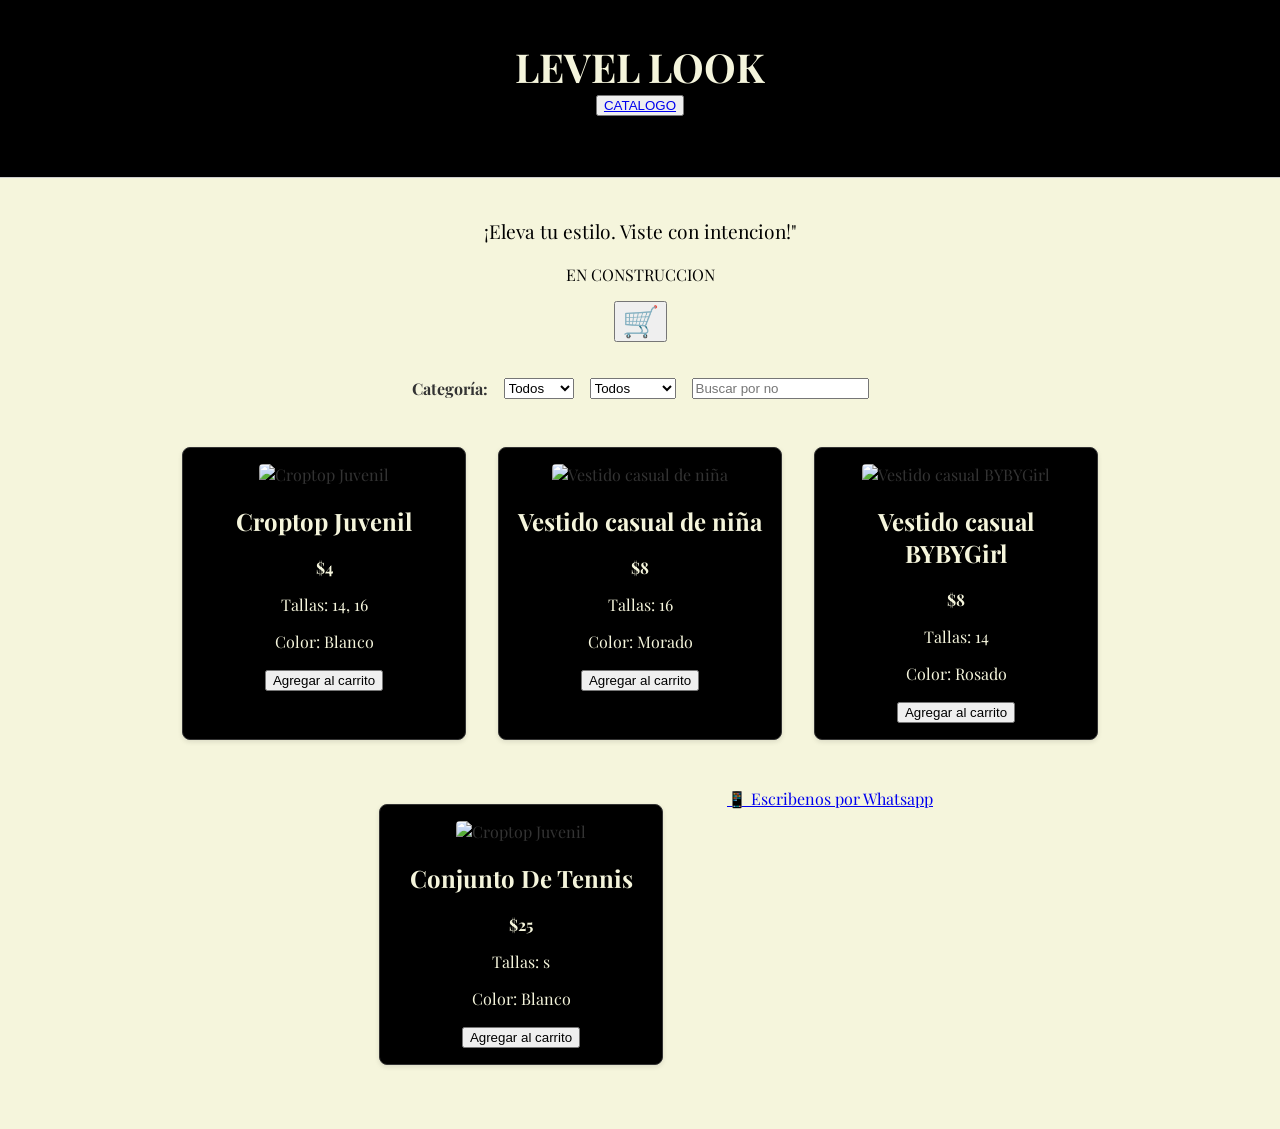
==== index.html @ 30424fc1 "Add files via upload" ====
<!DOCTYPE html>
<html lang="es">
<head>
  <meta charset="UTF-8">
  <meta name="viewport" content="width=device-width, initial-scale=1.0">
  <title>LEVEL LOOK</title>
  <link href="https://fonts.googleapis.com/css2?family=Playfair+Display&display=swap" rel="stylesheet">

  <link rel="stylesheet" href="styles.css">
</head>
<body>
  <header class="store-header">
    <h1 class="store-title">LEVEL LOOK</h1>
   <button><a href="https://levellook.github.io/level-look/">CATALOGO</a></button>
    <br>
    <br>
    
  </header>
  <main class="store-main">
    <p class="slogan"> ¡Eleva tu estilo. Viste con intencion!"</p>
    <section class="construccion">
       <p>EN CONSTRUCCION</p>
    </section>
    <button onclick="abrirCarrito()" id="boton-carrito">🛒</button>
  </main>

  <section class="filtros">
  <label for="categoria">Categoría:</label>
  <select id="categoria" onchange="filtrarProductos()">
    <option value="todos">Todos</option>
    <option value="hombre">Hombre</option>
    <option value="mujer">Mujer</option>
    <option value="niño">Niño</option>
    <option value="niña">Niña</option>
  
  </select>
  <select id="diseño" onchange="filtrarProductos()">
    <option value="todos">Todos</option>
    <option value="vestidos">Vestidos</option>
    <option value="tops">Tops</option>
    <option value="deportivo">Deportivos</option>
  </select>


  <input type="text" id="buscador" placeholder="Buscar por nombre" oninput="filtrarProductos()">
</section>

  <section class="catalogo" id="catalogo">
    <div class="producto" data-categoria="niña" data-diseño="tops">
      <img src="croptopjuvenil.jpg" alt="Croptop Juvenil" class="imagen-principal">
      <img src="croptopjuvenil.jpg" class="imagen-extra" style="display:none;">
      <img src="croptopjuvenil.jpg" class="imagen-extra" style="display:none;">
      <h2 class="ropas">Croptop Juvenil</h2>
      <p class="precio">$4 </p>
      <p class="ropas">Tallas: 14, 16 </p>
      <p class="ropas">Color: Blanco</p>

      <div class="disponibilidad agotado"><span>❌ Agotado</span></div>

      <button onclick="agregarAlCarrito(this)">Agregar al carrito</button>
    </div>

    <div class="producto" data-categoria="niña" data-diseño="vestidos">
      <img src="Vestidoblueberi.jpg" alt="Vestido casual de niña" class="imagen-principal">
      <img src="Vestidoblueberi.jpg" class="imagen-extra" style="display:none;">
      <img src="Vestidoblueberi.jpg" class="imagen-extra" style="display:none;">
      <h2 class="ropas">Vestido casual de niña</h2>
      <p class="precio">$8 </p>
      <p class="ropas">Tallas: 16 </p>
      <p class="ropas">Color: Morado</p>

      <div class="disponibilidad stock"><span>✅ En stock</span></div>

      <button onclick="agregarAlCarrito(this)">Agregar al carrito</button>
    </div>

    <div class="producto" data-categoria="niña" data-diseño="vestidos">
      <img src="BYBYGirl.jpg" alt="Vestido casual BYBYGirl" class="imagen-principal">
      <img src="BYBYGirl.jpg" class="imagen-extra" style="display:none;">
      <img src="BYBYGirl.jpg" class="imagen-extra" style="display:none;">
      <h2 class="ropas">Vestido casual BYBYGirl</h2>
      <p class="precio">$8 </p>
      <p class="ropas">Tallas: 14 </p>
      <p class="ropas">Color: Rosado</p>

      <div class="disponibilidad pocas"><span>⚠️ Pocas unidades</span></div>

      <button onclick="agregarAlCarrito(this)">Agregar al carrito</button>
    </div>

    <section class="catalogo" id="catalogo">
    <div class="producto" data-categoria="mujer" data-diseño="Deportivo">
      <img src="conjuntodeportivodetennis-1.jpg" alt="Croptop Juvenil" class="imagen-principal">
      <img src="conjuntodeportivodetennis-2.jpg" class="imagen-extra" style="display:none;">
      <img src="conjuntodeportivodetennis-3.jpg" class="imagen-extra" style="display:none;">
      <img src="conjuntodeportivodetennis-4.jpg" class="imagen-extra" style="display:none;">
      <h2 class="ropas">Conjunto De Tennis</h2>
      <p class="precio">$25 </p>
      <p class="ropas">Tallas: s </p>
      <p class="ropas">Color: Blanco</p>

      <div class="disponibilidad stock"><span>✅ En stock</span></div>

      <button onclick="agregarAlCarrito(this)">Agregar al carrito</button>
    </div>

    

  </section

  <footer>
    <p><a href="https://wa.me/584263538778" class="whatsaap-link">📱 Escribenos por Whatsapp</a></p>
  </footer>

  <script>
    function filtrarProductos() {
      const categoria = document.getElementById('categoria').value;
      const diseño = document.getElementById('diseño').value;
      const productos = document.querySelectorAll('.producto');

      productos.forEach(producto => {
        const cat = producto.getAttribute('data-categoria');
        const dis = producto.getAttribute('data-diseño');

        const coincideCategoria = (categoria === 'todos' || cat === categoria);
        const coincidediseño = (diseño === 'todos' || dis === diseño);

        producto.style.display = (coincideCategoria && coincidediseño) ? 'block' : 'none';
      });
    }
  </script>
  <script src="carrito.js"></script>

<div id="modal" class="modal">
  <span class="cerrar" onclick="cerrarModal()">&times;</span>
  <div class="modal-contenido" id="modal-contenido"></div>
</div>

<div id="carrito-panel" class="carrito-panel">
  <h2>🛍 Carrito</h2>
  <div id="carrito-items"></div>
   <p id="carrito-total">Total: $0</p>
  <button onclick="cerrarCarrito()">Cerrar</button>
</div>



</body>
</html>
---- styles.css ----
body {
  font-family: 'Playfair Display', serif;
  margin: 0;
  background-color: #f5f5dc;
  color: #333;
  text-align: center;
}

.store-header {
  background-color: black;
  padding: 40px 0;
  border-bottom: 1px solid #ccc;
}

@keyframes fadeSlide {
  from { opacity: 0; transform: translateY(-30px);}
  to { opacity: 1; transform: translateY(0)}
}

.store-title{
  font-size: 2.5rem;
  font-weight: bold;
  color: beige;
  margin: 0;
  animation: fadeSlide 1.5s ease-out;
}

.store-main{
  padding: 20px;
}

@keyframes fadeIn {
  from { opacity: 0;}
  to { opacity: 1;}
}

.slogan{
  font-size: 1.2rem;
  margin: 20px 0;
  color: black;
  animation: fadeIn 2s ease-in;
}

@keyframes slideUp {
  from { transform: translateY(20px); opacity: 0;}
  to { transform: translateY(0); opacity: 1;}
}

.construccion{
  font-size: 1em;
  color: black;
  margin-top: 10px;
  text-align: center;
  animation: slideUp 1.5s ease-out;
}

.whatsapp-link{
  font-size: 2rem;
  color: #25d366;
  text-decoration: none;
  text-align: left;
}

.filtros {
  display: flex;
  justify-content: center;
  gap: 1rem;
  padding: 1rem;
  background-color: beige;
}

.filtros label {
  font-weight: bold;
}

.catalogo {
  display: flex;
  flex-wrap: wrap;
  justify-content: center;
  gap: 2rem;
  padding: 2rem;
}

.producto {
  background-color: black;
  border: 1px solid #333;
  border-radius: 8px;
  padding: 1rem;
  width: 250px;
  box-shadow: 0 2px 5px rgba(0,0,0,0.1);
  text-align: center;
}

.producto img {
  width: 100%;
  height: auto;
  border-radius: 4px;
}
.ropas {
  color: beige;
  animation: fadeIn 2s ease-in;
  
}

.precio {
  font-weight: bold;
  color: beige;
   animation: fadeIn 2s ease-in;
}

footer {
  background-color: #eee;
  text-align: center;
  padding: 1rem;
  font-size: 0.9rem;
}

@media (max-width: 600px) {
  .catalogo {
    flex-direction: column;
    align-items: center;
  }

  .filtros {
    flex-direction: column;
    align-items: center;
  }
}



.carrito {
  background-color: black;
  padding: 1rem 2rem;
  margin: 2rem;
  border-top: 2px solid #ccc;
  border-radius: 8px;
   animation: fadeIn 2s ease-in;
}

.buscador {
  padding: 0.5rem;
  font-size: 1rem;
  border: 2px solid #ccc;
  border-radius: 8px;
}

.buscador::placeholder {
  transition: opacity 0.5s ease-in-out;
  color: #888;
}

.modal {
  display: none;
  position: fixed;
  z-index: 1000;
  padding-top: 60px;
  left: 0;
  top: 0;
  width: 100%;
  height: 100%;
  overflow: auto;
  background-color: rgba(0,0,0,0.8);
}

.modal-contenido {
  display: flex;
  justify-content: center;
  flex-wrap: wrap;
  gap: 1rem;
  padding: 2rem;
}

.modal-contenido img {
  max-width: 300px;
  border-radius: 8px;
  box-shadow: 0 0 10px #fff;
}

.cerrar {
  position: absolute;
  top: 20px;
  right: 35px;
  color: #fff;
  font-size: 40px;
  font-weight: bold;
  cursor: pointer;
}

.disponibilidad {
  position: absolute;
  top: 0;
  left: 0;
  background-color: black;
  font-weight: bold;
  padding: 0.5rem;
  border-radius: 0 0 8px 0;
  opacity: 0;
  transition: opacity 0.4s ease-in-out;
  pointer-events: none;
}

.producto {
  position: relative;
}

.producto:hover .disponibilidad {
  opacity: 1;
}

.disponibilidad.agotado span { color: red; }
.disponibilidad.pocas span { color: orange; }
.disponibilidad.stock span { color: green; }


@media (max-width: 600px) {
  .disponibilidad {
    opacity: 1;
    pointer-events: auto;
  }
}

.carrito-panel {
  position: fixed;
  top: 0;
  right: -100%;
  width: 300px;
  height: 100%;
  background-color: #f5f5dc;
  box-shadow: -2px 0 10px rgba(0,0,0,0.3);
  padding: 1rem;
  transition: right 0.4s ease-in-out;
  z-index: 9999;
  overflow-y: auto;
}

.carrito-panel.abierto {
  right: 0;
}

.carrito-items div {
  border-bottom: 1px solid #ccc;
  margin-bottom: 1rem;
  padding-bottom: 0.5rem;
}

.boton-carrito {
  position: fixed;
  top: 1rem;
  right: 1rem;
  font-size: 1.5rem;
  background-color: #c97c5d;
  color: white;
  border: none;
  padding: 0.5rem 1rem;
  border-radius: 8px;
  cursor: pointer;
}

@media (min-width: 768px) {
  .carrito-panel {
    width: 350px;
    padding: 1.5rem;
  }

  #boton-carrito {
    top: 0px;
    right: 10px;
    font-size: 30px;
    
    
  }
}

.nav {
  color: beige;
  margin: 0px 15px;
  text-decoration: none;
}

.nosotros{
  font-size: 30px;
}

.banner{
  background-color: black;
  color: beige;
  text-align: center;
  font-size: 20px;

}

.banner {
  position: relative;
  width: 100%;
  max-width: 800px; /* ajusta el tamaño */
  height: 400px;
  overflow: hidden;
  margin: auto;
  border-radius: 10px;
  box-shadow: 0 4px 10px rgba(0,0,0,0.3);
}

.banner img {
  position: absolute;
  width: 100%;
  height: 100%;
  object-fit: cover;
  opacity: 0;
  transition: opacity 1s ease-in-out;
}

.banner img.activo {
  opacity: 1;
}
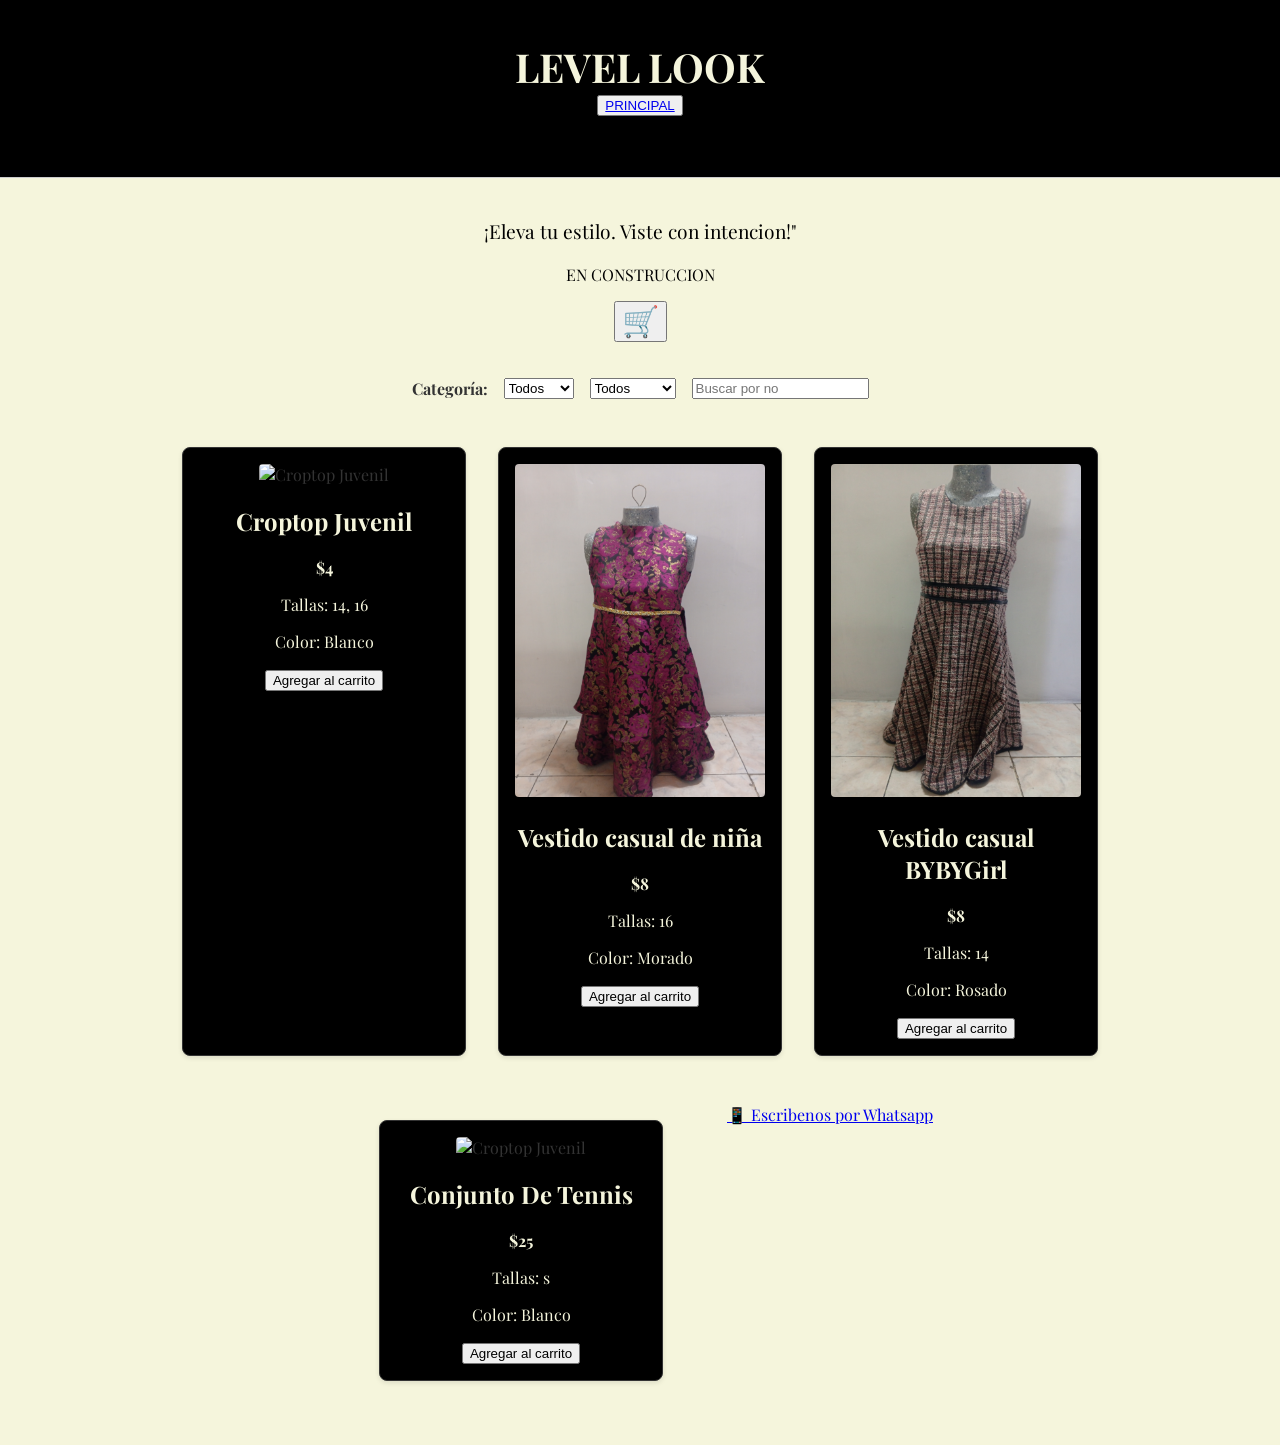
==== commit 476e1ccb: "Add files via upload" ====
--- a/index.html
+++ b/index.html
@@ -11,7 +11,7 @@
 <body>
   <header class="store-header">
     <h1 class="store-title">LEVEL LOOK</h1>
-   <button><a href="https://levellook.github.io/level-look/">CATALOGO</a></button>
+   <button><a href="https://levellook.github.io/principal/">PRINCIPAL</a></button>
     <br>
     <br>
     
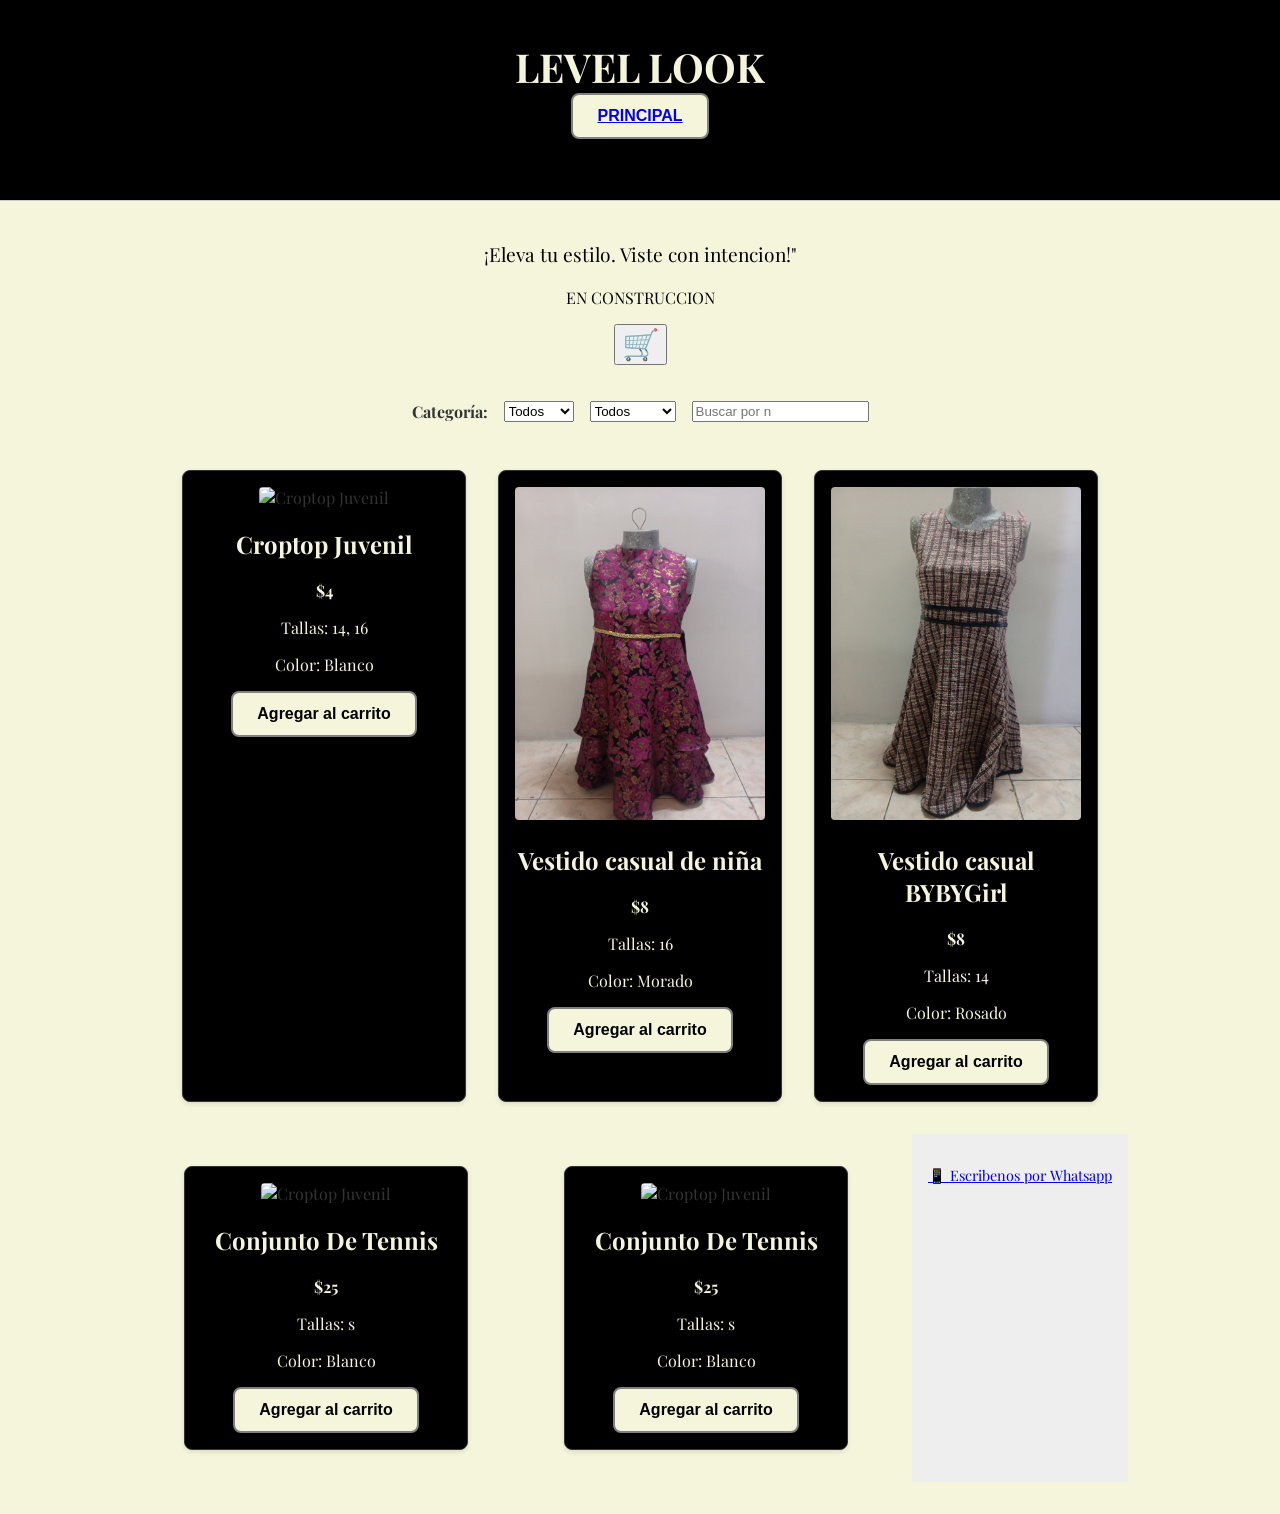
==== commit b0769254: "Add files via upload" ====
--- a/index.html
+++ b/index.html
@@ -11,7 +11,7 @@
 <body>
   <header class="store-header">
     <h1 class="store-title">LEVEL LOOK</h1>
-   <button><a href="https://levellook.github.io/principal/">PRINCIPAL</a></button>
+   <button class="btn2"><a href="https://levellook.github.io/principal/">PRINCIPAL</a></button>
     <br>
     <br>
     
@@ -57,7 +57,7 @@
 
       <div class="disponibilidad agotado"><span>❌ Agotado</span></div>
 
-      <button onclick="agregarAlCarrito(this)">Agregar al carrito</button>
+      <button onclick="agregarAlCarrito(this)" class="btn2">Agregar al carrito</button>
     </div>
 
     <div class="producto" data-categoria="niña" data-diseño="vestidos">
@@ -71,7 +71,7 @@
 
       <div class="disponibilidad stock"><span>✅ En stock</span></div>
 
-      <button onclick="agregarAlCarrito(this)">Agregar al carrito</button>
+      <button onclick="agregarAlCarrito(this)" class="btn2">Agregar al carrito</button>
     </div>
 
     <div class="producto" data-categoria="niña" data-diseño="vestidos">
@@ -85,7 +85,7 @@
 
       <div class="disponibilidad pocas"><span>⚠️ Pocas unidades</span></div>
 
-      <button onclick="agregarAlCarrito(this)">Agregar al carrito</button>
+      <button onclick="agregarAlCarrito(this)" class="btn2">Agregar al carrito</button>
     </div>
 
     <section class="catalogo" id="catalogo">
@@ -101,12 +101,28 @@
 
       <div class="disponibilidad stock"><span>✅ En stock</span></div>
 
-      <button onclick="agregarAlCarrito(this)">Agregar al carrito</button>
+      <button onclick="agregarAlCarrito(this)" class="btn2">Agregar al carrito</button>
     </div>
 
-    
+  </section>
 
-  </section
+    <section class="catalogo" id="catalogo">
+    <div class="producto" data-categoria="mujer" data-diseño="Deportivo">
+      <img src="conjuntodeportivodetennis-1.jpg" alt="Croptop Juvenil" class="imagen-principal">
+      <img src="conjuntodeportivodetennis-2.jpg" class="imagen-extra" style="display:none;">
+      <img src="conjuntodeportivodetennis-3.jpg" class="imagen-extra" style="display:none;">
+      <img src="conjuntodeportivodetennis-4.jpg" class="imagen-extra" style="display:none;">
+      <h2 class="ropas">Conjunto De Tennis</h2>
+      <p class="precio">$25 </p>
+      <p class="ropas">Tallas: s </p>
+      <p class="ropas">Color: Blanco</p>
+
+      <div class="disponibilidad stock"><span>✅ En stock</span></div>
+
+      <button onclick="agregarAlCarrito(this)" class="btn2">Agregar al carrito</button>
+    </div>
+
+  </section>
 
   <footer>
     <p><a href="https://wa.me/584263538778" class="whatsaap-link">📱 Escribenos por Whatsapp</a></p>
@@ -140,7 +156,8 @@
   <h2>🛍 Carrito</h2>
   <div id="carrito-items"></div>
    <p id="carrito-total">Total: $0</p>
-  <button onclick="cerrarCarrito()">Cerrar</button>
+
+<button class="btn1" onclick="cerrarCarrito()">Cerrar</button>
 </div>
 
 
--- a/styles.css
+++ b/styles.css
@@ -282,34 +282,50 @@
   font-size: 30px;
 }
 
-.banner{
-  background-color: black;
-  color: beige;
-  text-align: center;
-  font-size: 20px;
-
-}
-
-.banner {
-  position: relative;
-  width: 100%;
-  max-width: 800px; /* ajusta el tamaño */
-  height: 400px;
-  overflow: hidden;
-  margin: auto;
-  border-radius: 10px;
-  box-shadow: 0 4px 10px rgba(0,0,0,0.3);
-}
-
-.banner img {
-  position: absolute;
-  width: 100%;
-  height: 100%;
-  object-fit: cover;
-  opacity: 0;
-  transition: opacity 1s ease-in-out;
-}
-
-.banner img.activo {
-  opacity: 1;
-}
+.btn1 {
+  background-color: black;
+  color: #f5f5dc;
+  border: 2px solid grey;
+  padding: 12px 24px;
+  font-size: 16px;
+  font-weight: bold;
+  cursor: pointer;
+  border-radius: 8px; 
+  transition: all 0.3s ease;
+  text-decoration: none;
+}
+
+.btn1:hover {
+  background-color: #f5f5dc; 
+  color: #000000; 
+  box-shadow: 0 4px 15px rgba(245, 245, 220, 0.3); 
+  text-decoration: none;
+}
+
+.btn1:active {
+  transform: translateY(0);
+}
+
+.btn2 {
+  background-color: #f5f5dc;
+  color: black;
+  border: 2px solid grey;
+  padding: 12px 24px;
+  font-size: 16px;
+  font-weight: bold;
+  cursor: pointer;
+  border-radius: 8px; 
+  transition: all 0.3s ease;
+  text-decoration: none;
+}
+
+.btn2:hover {
+  background-color: black; 
+  color: #f5f5dc; 
+  box-shadow: 0 4px 15px rgba(245, 245, 220, 0.3); 
+  text-decoration: none;
+}
+
+.btn2:active {
+  transform: translateY(0);
+}
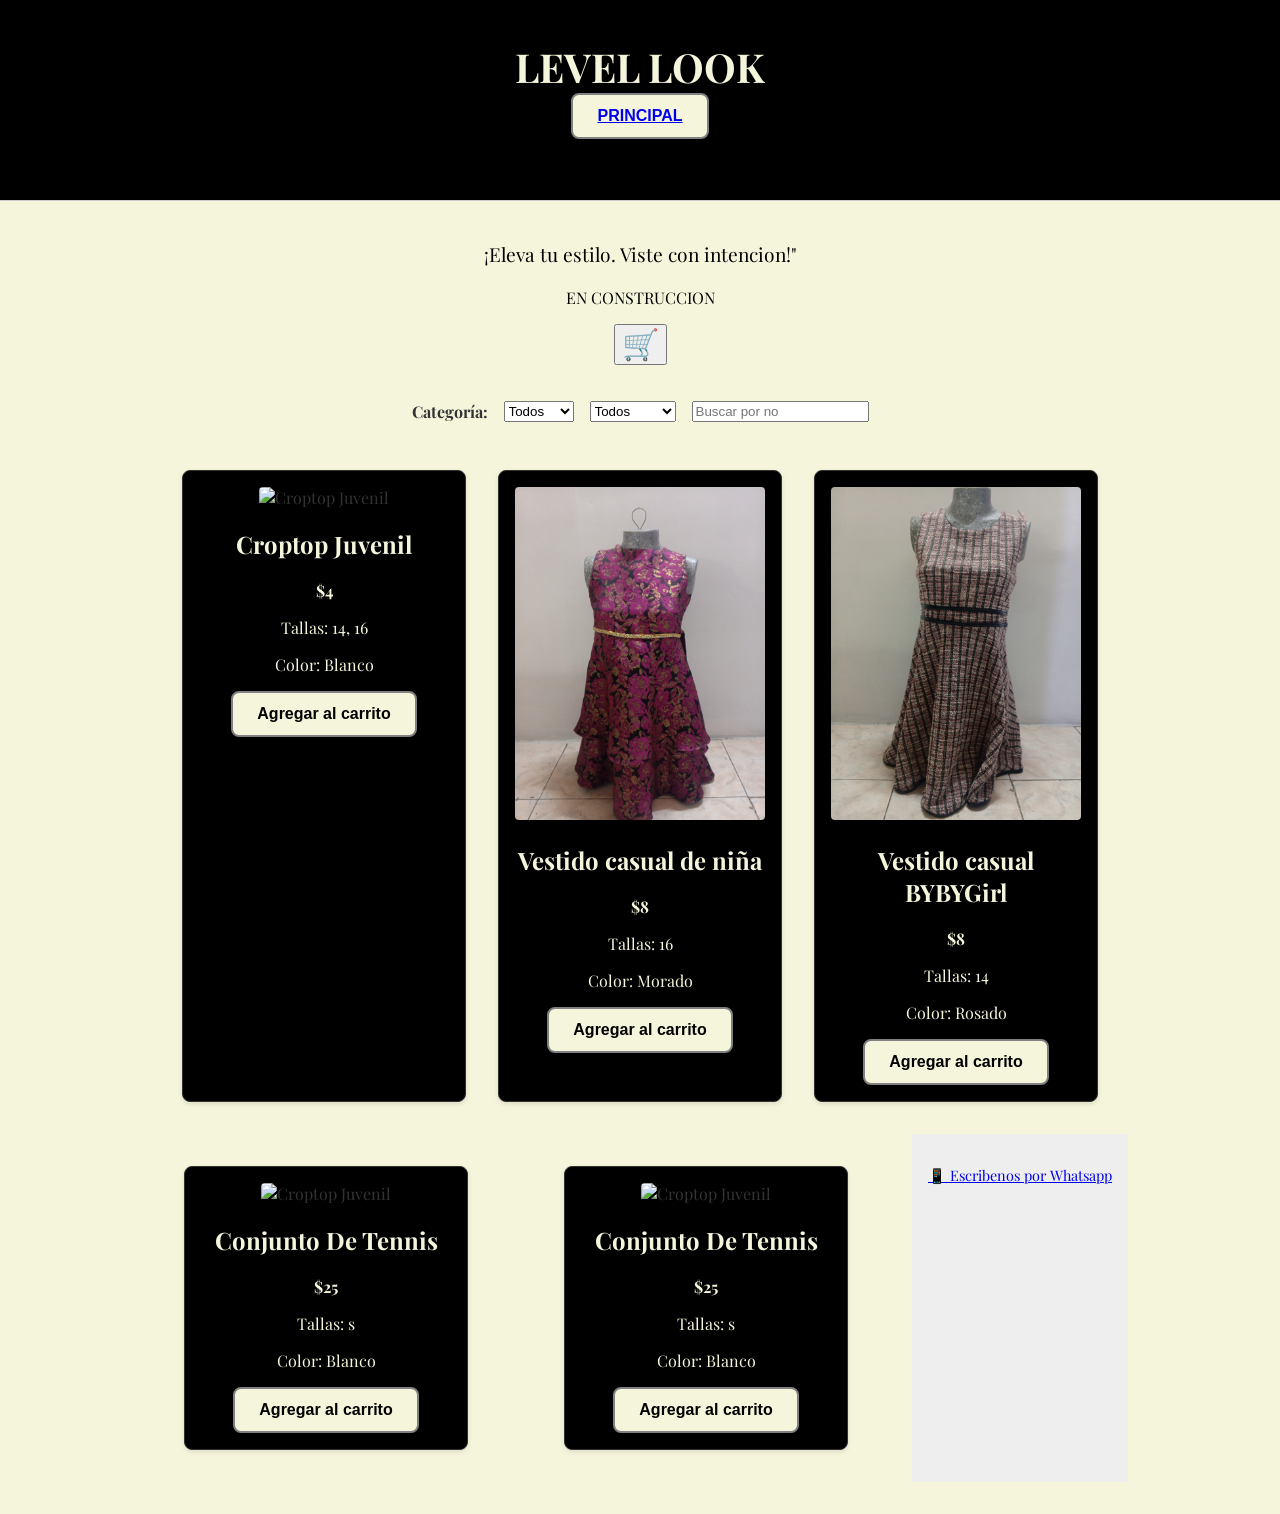
==== commit 5e04b22f: "Add files via upload" ====
--- a/index.html
+++ b/index.html
@@ -57,7 +57,7 @@
 
       <div class="disponibilidad agotado"><span>❌ Agotado</span></div>
 
-      <button onclick="agregarAlCarrito(this)" class="btn2">Agregar al carrito</button>
+      <button onclick="agregarAlCarrito(this), showNotification()" class="btn2">Agregar al carrito</button>
     </div>
 
     <div class="producto" data-categoria="niña" data-diseño="vestidos">
@@ -71,7 +71,7 @@
 
       <div class="disponibilidad stock"><span>✅ En stock</span></div>
 
-      <button onclick="agregarAlCarrito(this)" class="btn2">Agregar al carrito</button>
+      <button onclick="agregarAlCarrito(this), showNotification()" class="btn2">Agregar al carrito</button>
     </div>
 
     <div class="producto" data-categoria="niña" data-diseño="vestidos">
@@ -85,7 +85,7 @@
 
       <div class="disponibilidad pocas"><span>⚠️ Pocas unidades</span></div>
 
-      <button onclick="agregarAlCarrito(this)" class="btn2">Agregar al carrito</button>
+      <button onclick="agregarAlCarrito(this), showNotification()" class="btn2">Agregar al carrito</button>
     </div>
 
     <section class="catalogo" id="catalogo">
@@ -101,7 +101,7 @@
 
       <div class="disponibilidad stock"><span>✅ En stock</span></div>
 
-      <button onclick="agregarAlCarrito(this)" class="btn2">Agregar al carrito</button>
+      <button onclick="agregarAlCarrito(this), showNotification()" class="btn2">Agregar al carrito</button>
     </div>
 
   </section>
@@ -119,7 +119,7 @@
 
       <div class="disponibilidad stock"><span>✅ En stock</span></div>
 
-      <button onclick="agregarAlCarrito(this)" class="btn2">Agregar al carrito</button>
+      <button onclick="agregarAlCarrito(this), showNotification()" class="btn2">Agregar al carrito</button>
     </div>
 
   </section>
@@ -160,6 +160,7 @@
 <button class="btn1" onclick="cerrarCarrito()">Cerrar</button>
 </div>
 
+<div id="cart-toast" class="cart-notification">¡Producto añadido al carrito!</div>
 
 
 </body>
--- a/styles.css
+++ b/styles.css
@@ -328,4 +328,32 @@
 
 .btn2:active {
   transform: translateY(0);
+}
+
+.cart-notification {
+  visibility: hidden; /* Oculto por defecto */
+  min-width: 250px;
+  background-color: #f5f5dc; /* Color crema de tu paleta */
+  color: #000000; /* Texto negro */
+  text-align: center;
+  border-radius: 8px;
+  padding: 16px;
+  position: fixed;
+  z-index: 1000;
+  right: 30px;
+  bottom: 30px;
+  font-weight: bold;
+  box-shadow: 0 4px 15px rgba(0, 0, 0, 0.3);
+}
+
+.cart-notification.show {
+  visibility: visible;
+  animation: fadeInOut 3s ease-in-out;
+}
+
+@keyframes fadeInOut {
+  0% { bottom: 0; opacity: 0; }
+  15% { bottom: 30px; opacity: 1; }
+  85% { bottom: 30px; opacity: 1; }
+  100% { bottom: 0; opacity: 0; }
 }
